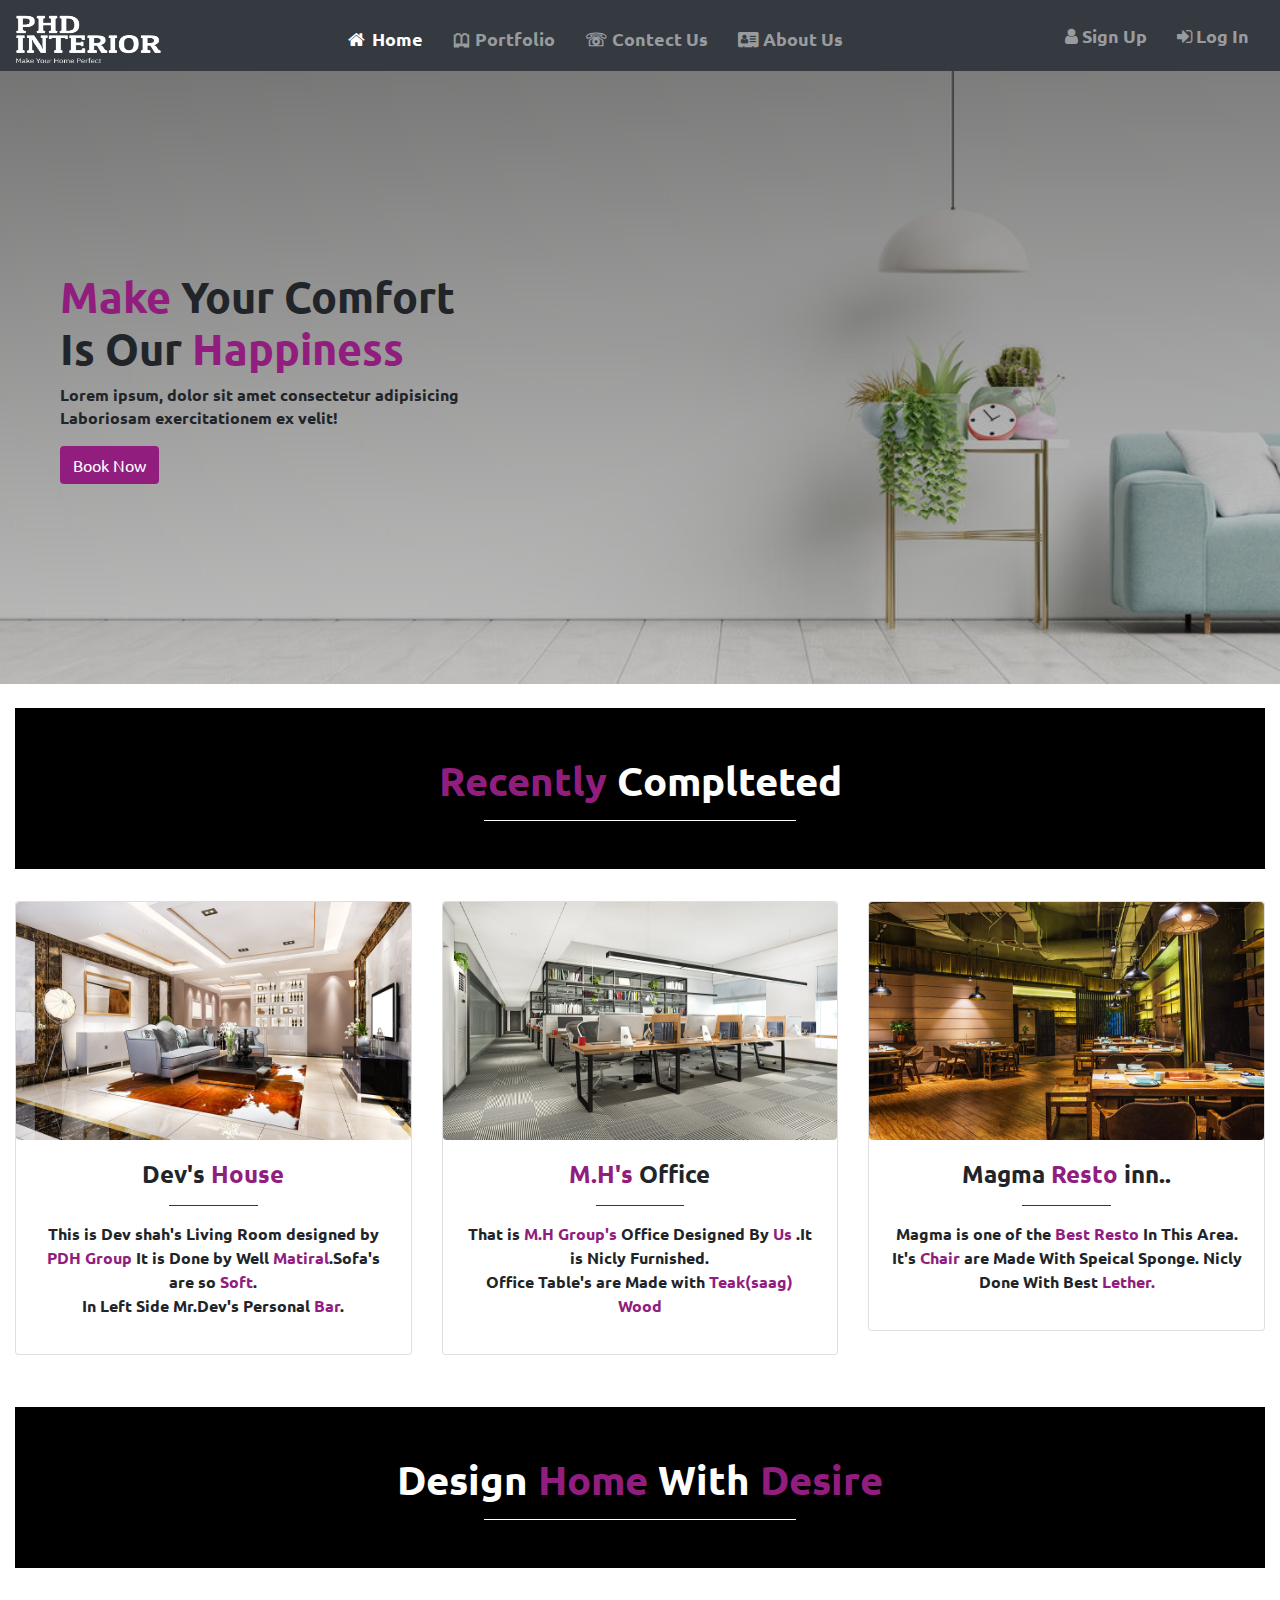
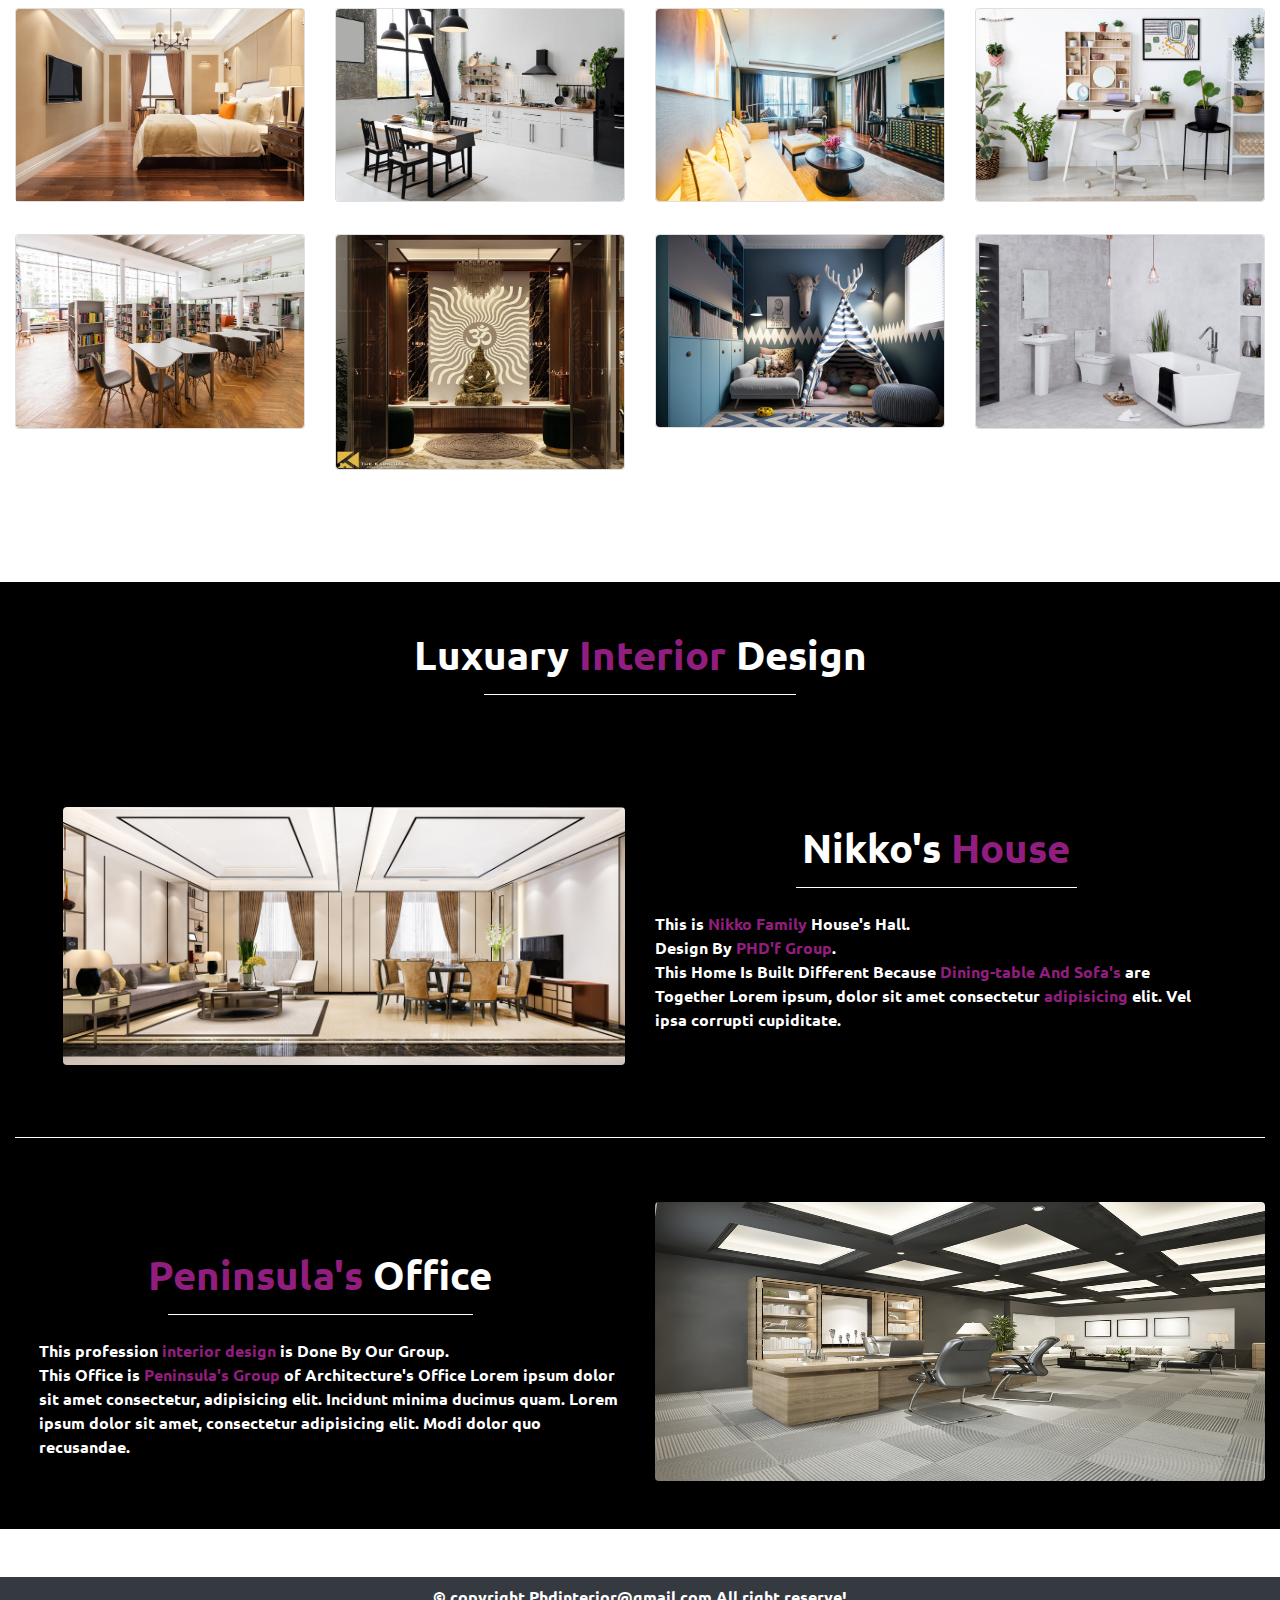
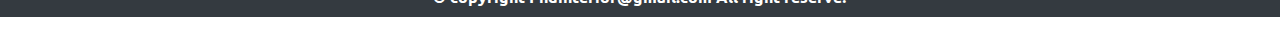
==== index.html @ 62774def "first commit" ====
<html lang="en">

<head>
    <meta charset="UTF-8">
    <link rel="shortcut icon" type="x-icon" href="/img/PI.png">
    <meta name="viewport" content="width=device-width, initial-scale=1.0">
    <title>PHD-Interior</title>
    <link rel="stylesheet" href="style.css">
    <link rel="stylesheet" href="https://cdnjs.cloudflare.com/ajax/libs/font-awesome/4.7.0/css/font-awesome.min.css">
    <link rel="stylesheet" href="https://cdn.jsdelivr.net/npm/bootstrap@4.0.0/dist/css/bootstrap.min.css">
    <link href="https://fonts.googleapis.com/css2?family=Ubuntu:wght@300&display=swap" rel="stylesheet">
</head>
</body>


<!-- ----------------------------------NAV BAR----------------------------------------->


<section>
    <div class="img4">
        <nav class="navbar navbar-expand-lg bg-dark navbar-dark" id="navbar-color">
            <div class="left2">
                <img src="/img/logo3.png" alt="">
            </div>

            <button class="navbar-toggler" type="button" data-toggle="collapse" data-target="#navbarSupportedContent"
                aria-controls="navbarSupportedContent" aria-expanded="false" aria-label="Toggle navigation">
                <span class="navbar-toggler-icon"></span>
            </button>
            <div class="collapse navbar-collapse" id="navbarSupportedContent">
                <ul class="navbar-nav">
                    <li class="nav-item active">
                        <a class="nav-link" href="#"><b><i class="fa fa-fw fa-home"></i> Home</b><span
                                class="sr-only">(current)</span></a>
                    </li>
                    <li class="nav-item">
                        <a class="nav-link " href="portfolio.html"><b> &#128366; Portfolio</b></a>
                    </li>
                    <li class="nav-item">
                        <a class="nav-link" href="contactus.html" id="navbar">
                            <b>
                                &#9743; Contect Us
                            </b>
                        </a>
                    </li>
                    <li class="nav-item">
                        <a class="nav-link" href="aboutus.html"><b><i class="fa fa-address-card "></i> About Us</b></a>
                    </li>
                </ul>

                <div class="signin">
                    <ul class="nav navbar-nav">
                        <li class="nav-item">
                            <a class="nav-link" href="signup.html"><span class="fa fa-user"></span> Sign Up</a>
                        </li>
                        <li class="nav-item">
                            <a class="nav-link" href="login.html"><span class="fa fa-sign-in"></span> Log In</a>
                        </li>
                    </ul>
                </div>
            </div>
        </nav>


        <div class="home" id="home">
            <div class="home-text">
                <h1><b><span>Make</span> Your Comfort <br> Is Our <span>Happiness</span></b></h1>
                <p>Lorem ipsum, dolor sit amet consectetur adipisicing <br> Laboriosam exercitationem ex velit!</p>
                <a href="" class="btn">Book Now</a>
            </div>
        </div>
    </div>
</section>


<!-- -----------------------------------BODY END------------------------------------ -->

<!-- ------------------------------------------Recently---------------------------------------------- -->
<section>
    <div class="container-fluid mb-5 pt-4">
        <div class="black">
            <h1 class="text-center text-capitalize pt-5 text-white"><b><span> Recently </span> Complteted</b></h1>
            <hr class="w-25 mx-auto pb-5 border-white border-dark">
        </div>
        <div class="row text-center pt-3">
            <div class="col-lg-4 col-md-4 col-12">
                <div class="card">
                    <div class="inner">
                        <img class="card-img-top  rounded" src="/img/devroom.jpg" alt="Card image">
                    </div>
                    <div class="card-body">
                        <h4 class="card-title"><b>Dev's <span> House </span></b></h4>
                        <hr class="w-25 mx-auto border-dark">
                        <p class="card-text mb-auto">This is Dev shah's Living Room designed by <span>PDH
                                Group</span>
                            It is Done by Well <span>Matiral</span>.Sofa's are so <span>Soft</span>.</p>
                        <p>In Left Side Mr.Dev's Personal <span>Bar</span>.</p>
                    </div>
                </div>
            </div>

            <div class="col-lg-4 col-md-4 col-12">
                <div class="card">
                    <div class="inner">
                        <img class="card-img-top  rounded" src="/img/office.jpg" alt="Card image">
                    </div>
                    <div class="card-body">
                        <h4 class="card-title"><b> <span> M.H's </span> Office</b></h4>
                        <hr class="w-25 mx-auto border-dark">
                        <p class="card-text mb-auto">That is <span> M.H Group's </span> Office Designed By <span>Us
                            </span>.It is Nicly Furnished.</p>
                        <p>Office Table's are Made with <span>Teak(saag) Wood</span></p>
                    </div>
                </div>
            </div>

            <div class="col-lg-4 col-md-4 col-12">
                <div class="card">
                    <div class="inner">
                        <img class="card-img-top  rounded" src="/img/restaurant.jpg" alt="Card image">
                    </div>
                    <div class="card-body">
                        <h4 class="card-title"><b>Magma <span> Resto</span> inn..</b></h4>
                        <hr class="w-25 mx-auto border-dark">
                        <p class="card-text mb-auto">Magma is one of the <span> Best Resto </span> In This Area.</p>
                        <p>It's <span> Chair</span> are Made With Speical Sponge.
                            Nicly Done With Best <span>Lether.</span></p>
                    </div>
                </div>
            </div>
        </div>
    </div>
</section>
<!-- ------------------------------------------Recently End------------------------------------------ -->

<!-- ------------------------------------------design home--------------------------------------- -->

<section>
    <div>
        <div class="container-fluid  mb-5 pt-1">
            <div class="black">
                <h1 class="text-center text-capitalize pt-5 text-white"><b>Design <span> Home </span> With
                        <span>Desire</span></b>
                </h1>
                <hr class="w-25 mx-auto pb-5 border-white border-dark">
            </div>

            <div class="row text-center pt-4">

                <div class="col-lg-3 col-md-3 col-12 pb-3">
                    <div class="card">
                        <div class="image">
                            <img class="card-img-top" src="/img/bedroom.jpg">
                            <div class="content">
                                <h1><b>Bed Room</b></h1>
                            </div>
                        </div>
                    </div>
                </div>


                <div class="col-lg-3 col-md-3 col-12 pb-3">
                    <div class="card">
                        <div class="image">
                            <img class="card-img-top  rounded" src="/img/kitchen.jpg" alt="Card image">
                            <div class="content">
                                <h1><b>Kitchen</b></h1>
                            </div>
                        </div>
                    </div>
                </div>

                <div class="col-lg-3 col-md-3 col-12 pb-3">
                    <div class="card">
                        <div class="image">
                            <img class="card-img-top rounded" src="/img/hall.jpg" alt="Card image">
                            <div class="content3">
                                <h1><b>Hall</b></h1>
                            </div>
                        </div>
                    </div>
                </div>

                <div class="col-lg-3 col-md-3 col-12 pb-3">
                    <div class="card">
                        <div class="image">
                            <img class="card-img-top rounded" src="/img/office2.jpg">
                            <div class="content4">
                                <h1><b>House Office</b></h1>
                            </div>
                        </div>
                    </div>
                </div>
            </div>


            <div class="row text-center pt-3 pb-5">

                <div class="col-lg-3 col-md-3 col-12 pb-3">
                    <div class="card">
                        <div class="image">
                            <img class="card-img-top rounded" src="/img/library.jpg" alt="Card image">
                            <div class="content4">
                                <h1><b>House Library</b></h1>
                            </div>
                        </div>
                    </div>
                </div>

                <div class="col-lg-3 col-md-3 col-12 pb-3">
                    <div class="card">
                        <div class="image">
                            <img class="card-img-top rounded" src="/img/pujamandir.jpg" alt="Card image"
                               
                                style="height: 234px;">
                            <div class="content2">
                                <h1><b>Puja Mandir</b></h1>
                            </div>
                        </div>
                    </div>
                </div>

                <div class="col-lg-3 col-md-3 col-12 pb-3">
                    <div class="card">
                        <div class="image">
                            <img class="card-img-top rounded" src="/img/kidsbad.jpg" alt="Card image">
                            <div class="content">
                                <h1><b>Kids Room</b></h1>
                            </div>
                        </div>
                    </div>
                </div>

                <div class="col-lg-3 col-md-3 col-12 pb-3">
                    <div class="card">
                        <div class="image">
                            <img class="card-img-top rounded" src="/img/bathtub.jpg" alt="Card image">
                            <div class="content">
                                <h1><b>Bath Room</b></h1>
                            </div>
                        </div>
                    </div>
                </div>
            </div>
        </div>
    </div>
</section>

<!-- ------------------------------------------Some Images End--------------------------------------- -->

<!-- --------------------------------------------luxsary design-------------------------------------- -->

<section>
    <div class="container-fluid luxuary mb-5 text-white">
        <h1 class="text-center text-capitalize pt-5 text-black"><b>Luxuary <span>Interior</span> Design</b></h1>
        <hr class="w-25 mx-auto pb-5 border-white border-dark">

        <div class="pt-5 pb-2 px-5">
            <div class="row mb-5">
                <div class="col-lg-6 col-md-6 col-12">
                    <div class="inner2">
                        <img src="/img/imgg2.jpg" class="img-fluid rounded-left rounded-right">
                    </div>
                </div>
                <div class="col-lg-6 col-md-6 col-12">
                    <h1 class="mt-3 text-center"><b>Nikko's <span>House</span></b></h1>
                    <hr class="w-50 mx-auto pb-2 border-white border-dark">
                    <p class="text-black">This is <span>Nikko Family</span> House's Hall. <br> Design By <span>PHD'f
                            Group</span>. <br> This Home Is Built Different
                        Because <span>Dining-table And Sofa's</span> are Together Lorem ipsum, dolor sit amet
                        consectetur <span>adipisicing</span> elit. Vel ipsa corrupti cupiditate.</p>
                </div>
            </div>
        </div>
        <hr class="border-white">
        <div class="row mb-5 pt-5">
            <div class="col-lg-6 col-md-6 col-12">
                <h1 class="mt-5 text-center"><span><b>Peninsula's </span>Office</b></h1>
                <hr class="w-50 mx-auto pb-2 border-white border-dark">
                <p class="text-black pl-4 pb-3">This profession <span>interior design</span> is Done By Our Group.
                    <br>This Office is <span>Peninsula's
                        Group</span> of Architecture's Office Lorem ipsum dolor sit amet consectetur, adipisicing elit.
                    Incidunt minima ducimus quam. Lorem ipsum dolor sit amet, consectetur adipisicing elit. Modi dolor
                    quo recusandae.
                </p>
            </div>
            <div class="col-lg-6 col-md-6 col-12 pb-5">
                <div class="inner2">
                    <img src="/img/imgg3.jpg" class="img-fluid rounded-left rounded-right">
                </div>
            </div>
        </div>
    </div>
</section>

<!-- --------------------------------------------luxsary design end------------------------------------ -->

<footer>
    <p class="text-center bg-dark text-white py-2">
        &copy; copyright Phdinterior@gmail.com All right reserve!
    </p>
</footer>

<!-- ------------------------------------LINK OF JS---------------------------------------------->
<script src="https://code.jquery.com/jquery-3.2.1.slim.min.js"></script>
<script src="https://cdn.jsdelivr.net/npm/popper.js@1.12.9/dist/umd/popper.min.js"></script>
<script src="https://cdn.jsdelivr.net/npm/bootstrap@4.0.0/dist/js/bootstrap.min.js"></script>

</body>

</html>
---- style.css ----
*{
    margin: 0px;
    padding: 0%;
    font-family: 'Ubuntu';
    font-weight: bolder;
}

/*log in and sign in page*/
/*-----------------------------------------------------sign in--------------------------------------------------*/


.img{ 
    background-image: url(/img/indexpic.jpg);
    background-size: cover;
    width: 100%;
    height: 100vh;
    background-position: 55%;
}


.left img{
    display: inline;
    position: absolute;
    left: 21px; 
    height: 172px;
    width: 255px;
    padding-top: 25px;

}

.login{
    position: absolute;
    top: 50%;
    left: 50%;
    width: 400px;
    padding: 40px;
    margin-top: 53px;
    transform: translate(-50%, -50%);
    background: rgba(255, 255, 255, 0.25px);
    backdrop-filter: blur(9px);
    border: 1px solid #fff;
    border-bottom: 1px solid rgba(255, 255, 255, 0.5px);
    border-right: 1px solid rgba(255, 255, 255, 0.5px);
    border-radius: 20px;
    box-shadow: 0px 25px 50px rgba(0,0,0,0.1);
}
.login h2{
    width: 100%;
    margin-bottom: 15px;
    text-align: center;
    font-size: 2.5em;
    font-weight: 600;
    color:#911d7f;
}


.login .inputbox input{
    width: 100%;
    padding: 10px 20px;
    outline: none;
    font-size: 1.25em;
    color: rgb(9, 9, 9);
    border-radius: 5px;
    border: none;
    margin-bottom: 30px;
}
.login .inputbox input::placeholder{
    color: rgb(5, 5, 5);
    font-size: 17px;
}
#btn{
    position: relative;
    border: none;
    outline: none;
    color: white;
    background-color: rgb(186, 111, 84);
    font-size: 1.25em;
    font-weight: 500;
    transition: 0.5s;
    cursor: pointer;
}
#btn:hover{
    background-color: #692b27;
    transform: translateY(-3px);
}
.bottom-content{
    display: flex;
    justify-content: space-between;
}
.bottom-content a{
    font-size: 1.25em;
    color:black;
    font-weight: 500;
    text-decoration: none;   
}

.bottom-content a:hover{
    color: whitesmoke;
    transform: translateY(-3px);
}
/*------------------------------------------sign in end-------------------------------------------------*/


/*------------------------------------------sign up------------------------------------------------*/


.img2{
    width: 100%;
    height: 100vh;
    background-image: url(/img/signupimg.jpg);
    background-size: cover;
}

.login{
    position: absolute;
    top: 50%;
    left: 50%;
    width: 400px;
    padding: 40px;
    margin-top: 40px;
    transform: translate(-50%, -50%);
    background: rgba(255, 255, 255, 0.25px);
    backdrop-filter: blur(9px);
    border: 1px solid #fff;
    border-bottom: 1px solid rgba(255, 255, 255, 0.5px);
    border-right: 1px solid rgba(255, 255, 255, 0.5px);
    border-radius: 20px;
    box-shadow: 0px 25px 50px rgba(0,0,0,0.1);
}
.login h2{
    width: 100%;
    margin-bottom: 15px;
    font-family: system-ui, -apple-system, BlinkMacSystemFont, 'Segoe UI', Roboto, Oxygen, Ubuntu, Cantarell, 'Open Sans', 'Helvetica Neue', sans-serif;
    text-align: center;
    font-size: 2.5em;
    font-weight: 600;
    color:#911d7f;
}
.login .inputbox input{
    width: 100%;
    padding: 10px 20px;
    outline: none;
    font-size: 1.25em;
    color: black;
    border-radius: 5px;
    border: none;
    margin-bottom: 30px;
}
.login .inputbox input::placeholder{
    color: black;
    font-size: 17px;
}
#btn{
    position: relative;
    border: none;
    outline: none;
    color: white;
    background-color: rgb(175 119 98);
    font-size: 1.25em;
    font-weight: 500;
    transition: 0.5s;
    cursor: pointer;
}
#btn:hover{
    background-color: #692b27;
    transform: translateY(-3px);
}

/*------------------------------------------sign up end------------------------------------------------*/


/*---------------------------------------------------header------------------------------------------------*/

.left2 img{
    height: 55px;
    width: 145px;
    padding-top: 7px
}

/*navbar*/

#navbar-color{
    background-color:whitesmoke;
}

.navbar-nav{
    margin: auto;
    justify-content: space-between;
}

.nav-link{
    margin-left: 14px;
    font-weight: bold;
    color: black;
    font-size: 18px;
}

a {
    color: inherit;
    transition: 0.25s ease;
}

ul:hover a{
    color: white;
}

ul:hover a:hover{
    box-shadow: 0 1.5px 0 0 currentColor;
} 

.nav-link:hover{
    transform: translateY(-3px);
}

.signin{
    padding: 3px 7px 3px 30px;
}


/*----------------------body------------------*/

.img4 {
    background-image: linear-gradient(rgba(0, 0, 0, 0.5), rgba(0, 0, 0, 0.1)), url(/img/background.jpg);
    background-repeat: no-repeat;
    background-size: cover;
}

.home{
    display: flex;
    padding-left: 60px;
    padding-top: 200px;
    padding-bottom: 200px;
}

.home-text h1{
    font-size: 2.7rem;
}

.home-text p{
    font-size: 0.989rem;
}

.home-text span
{
    color:#911d7f;
}

.btn{
    padding: 10px 18px;
    background-color:#911d7f;
    color: #fff;
    border-radius: 0.3rem;
    font-size: 14px;
}

.btn:hover{
    background-color:#e551b4;
    color: #fff;
    transform: translateY(-2px);
    transition: 1.2s ease;
}

.container-fluid h1 span{
    color:#911d7f;
}

/*------------------------Recent------------------------*/
.card-body span{
    color: #911d7f;
}

.card-text span{
    color: #911d7f;
}

.inner{
    overflow: hidden;
}

.inner img{
    height: 238px;
    transition: transform 1.2s;
}

.inner:hover img{
    transform: scale(1.1);
}

.black{
    background-color: black;
}

/*---------------------design---------------*/

.row{
    cursor: pointer;
}
 
img{
    display: block;
    margin: auto;
}

.content{
    height: 100%;
    width: 100%;
    top: 0%;
    left: 0%;
    position: absolute;
    background:rgba(0,0,0,0.4);
    opacity: 0;
    transition: 0.6s ease;
    padding-top: 158px;
    padding-right: 108px;
}

.content:hover{
    opacity: 1;
}

.content h1,hr{
    color:#ffffffdb;
}

.content2{
    height: 100%;
    width: 100%;
    top: 0%;
    left: 0%;
    position: absolute;
    background:rgba(0,0,0,0.4);
    opacity: 0;
    transition: 0.6s;
    padding-top: 156px;
    padding-right: 82px;
}

.content2:hover{
    opacity: 1;
}

.content2 h1{
    color:#ffffffdb;
}


.content3{
    height: 100%;
    width: 100%;
    top: 0%;
    left: 0%;
    position: absolute;
    background:rgba(0,0,0,0.4);
    opacity: 0;
    transition: 0.6s ease;
    padding-top: 156px;
    padding-right: 211px;
}

.content3:hover{
    opacity: 1;
}

.content3 h1{
    color:#ffffffdb;
}


.content4{
    height: 100%;
    width: 100%;
    top: 0%;
    left: 0%;
    position: absolute;
    background:rgba(0,0,0,0.4);
    opacity: 0;
    transition: 0.6s ease;
    padding-top: 152px;
    padding-right: 45px;
}

.content4:hover{
    opacity: 1;
}

.content4 h1{
    color:#ffffffdb;
}
/*-----------------------luxsury -------------*/

.luxuary{
    background-color: black;
}


.black span{
    color:#911d7f;
}

.inner2{
    overflow: hidden;
}

.inner2 img{
    transition: transform 1.2s;
}

.inner2:hover img{
    transform: scale(1.1);
}

/*-----------------------portfolio------------*/

.container-fluid h2 span{
    color: #911d7f;
}

.content5{
    height: 100%;
    width: 100%;
    top: 0%;
    left: 0%;
    position: absolute;
    background: rgba(0,0,0,0.4);
    opacity: 0;
    transition: 0.6s ease;
    padding-top: 202px;
    padding-right: 24px;
}

.content5:hover{
    opacity: 1;
}

.content5 h1{
    color:#ffffffdb;
}
/*--------about us---------------*/
.center{
    display: flex;
    justify-content: center;
    align-items: center;
}

.center a{
    height: 100px;
    width: 100px;
    background-color: #f5f6fa;
    border-radius: 50px;
    line-height: 113px;
    text-align: center;
    margin: 10px;
    box-shadow: 1px 4px 2px 2px #dcdde1;
}

.center a i{
    transition: all 0.2s linear;
}

.center a:hover i{
    transform: scale(1.4);
}

.fa-facebook{
    color: blue;
}

.fa-instagram{
    color: #e84393;
}

.fa-youtube{
    color: #e84118;
}

.fa-twitter{
    color: #0097e6;
}

.text h1{
    text-align: center;
}

/*-----------form-------*/

.icon{
    height: 50px;
    width: 50px;
    background-color: #f7b8f7;
    border-radius: 50px;
    line-height: 51px;
    text-align: center;
    margin: 5px;
    box-shadow: 1px 2px 2px #dcdde1;
}

.btn1 {
    position: relative;
    border: none;
    outline: none;
    color: white;
    background-color:#911d7f;;
    font-size: 1rem;
    font-weight: 500;
    transition: 0.5s;
    cursor: pointer;
}

.btn1:hover {
    background-color: rgb(224, 34, 167);
    color: white;
    transform: translateY(-3px);
}

.container span{
    color: #911d7f;
}

.row span{
    color:  #911d7f;
}

h1 span{
    color: #911d7f;
}

.text p{
    padding-left: 12px;
   font-size: 17px;
}

.form-group label{
    font-size: 19px;
}
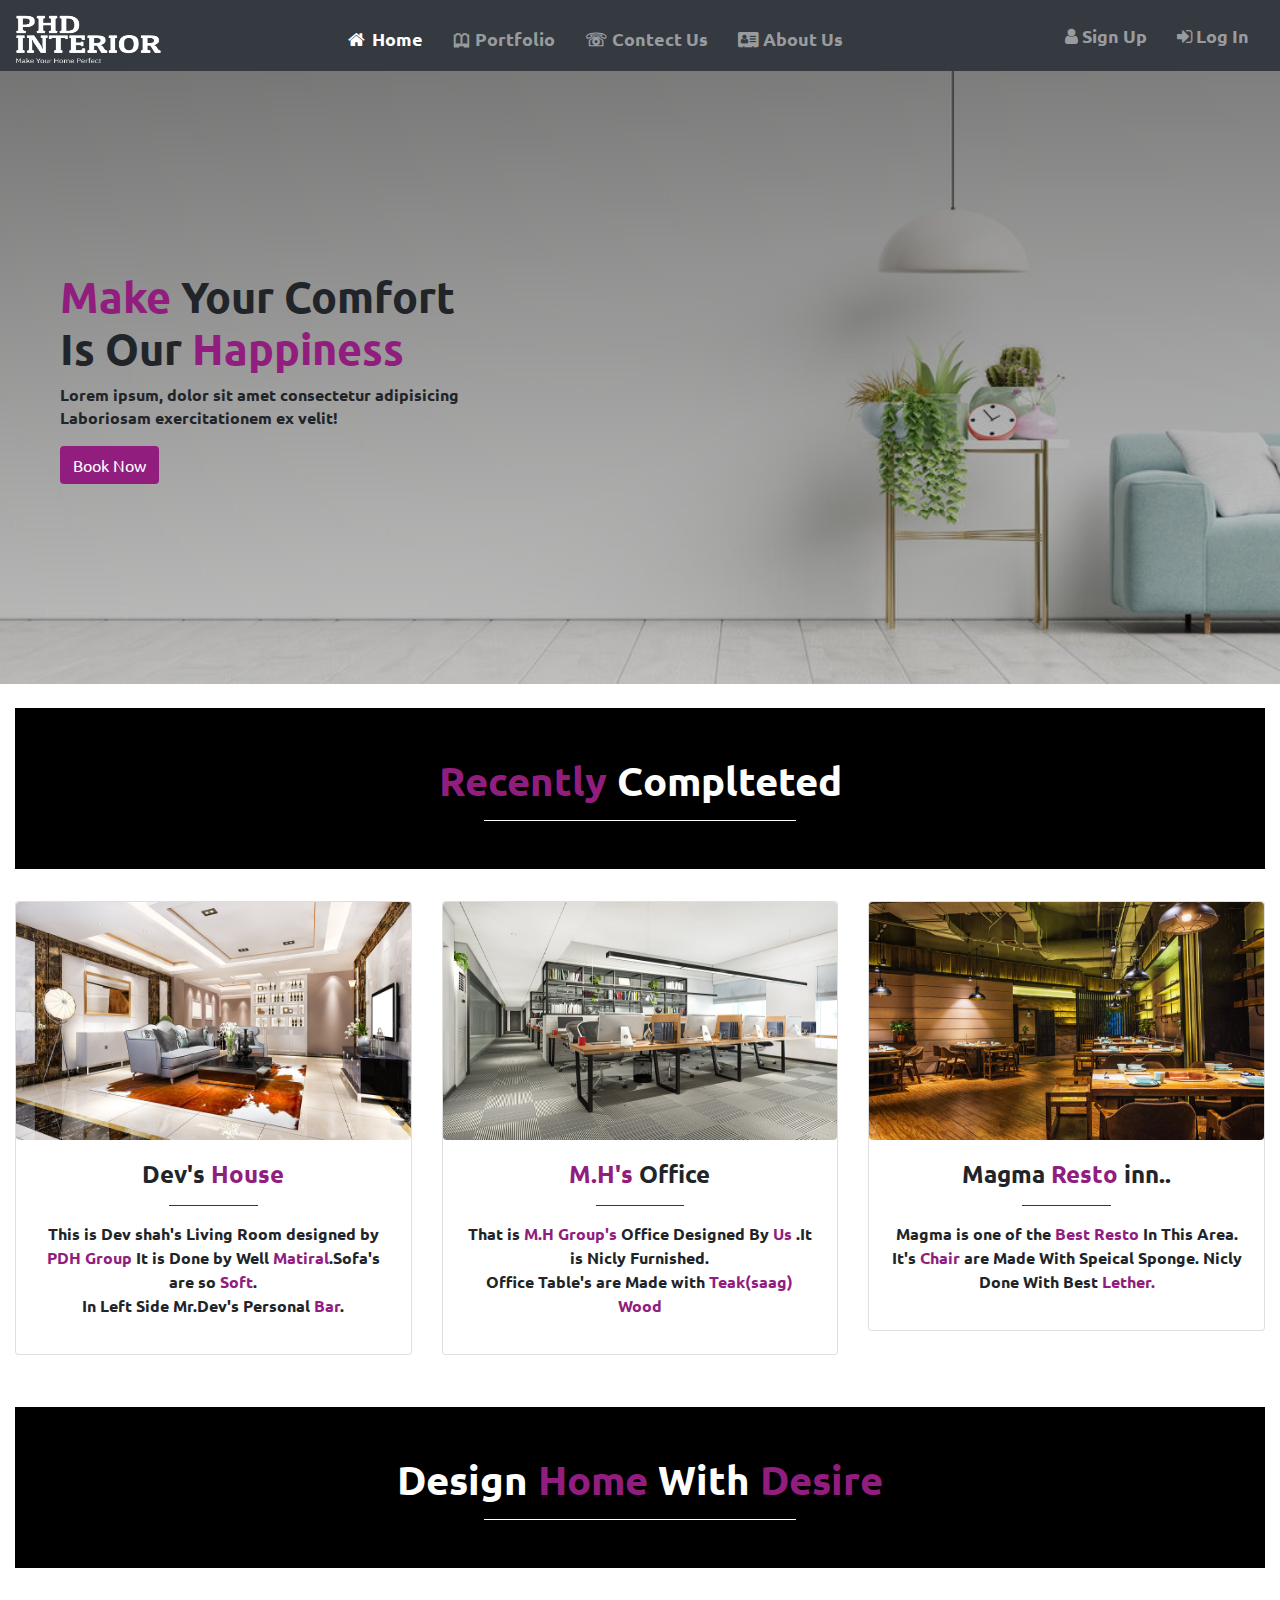
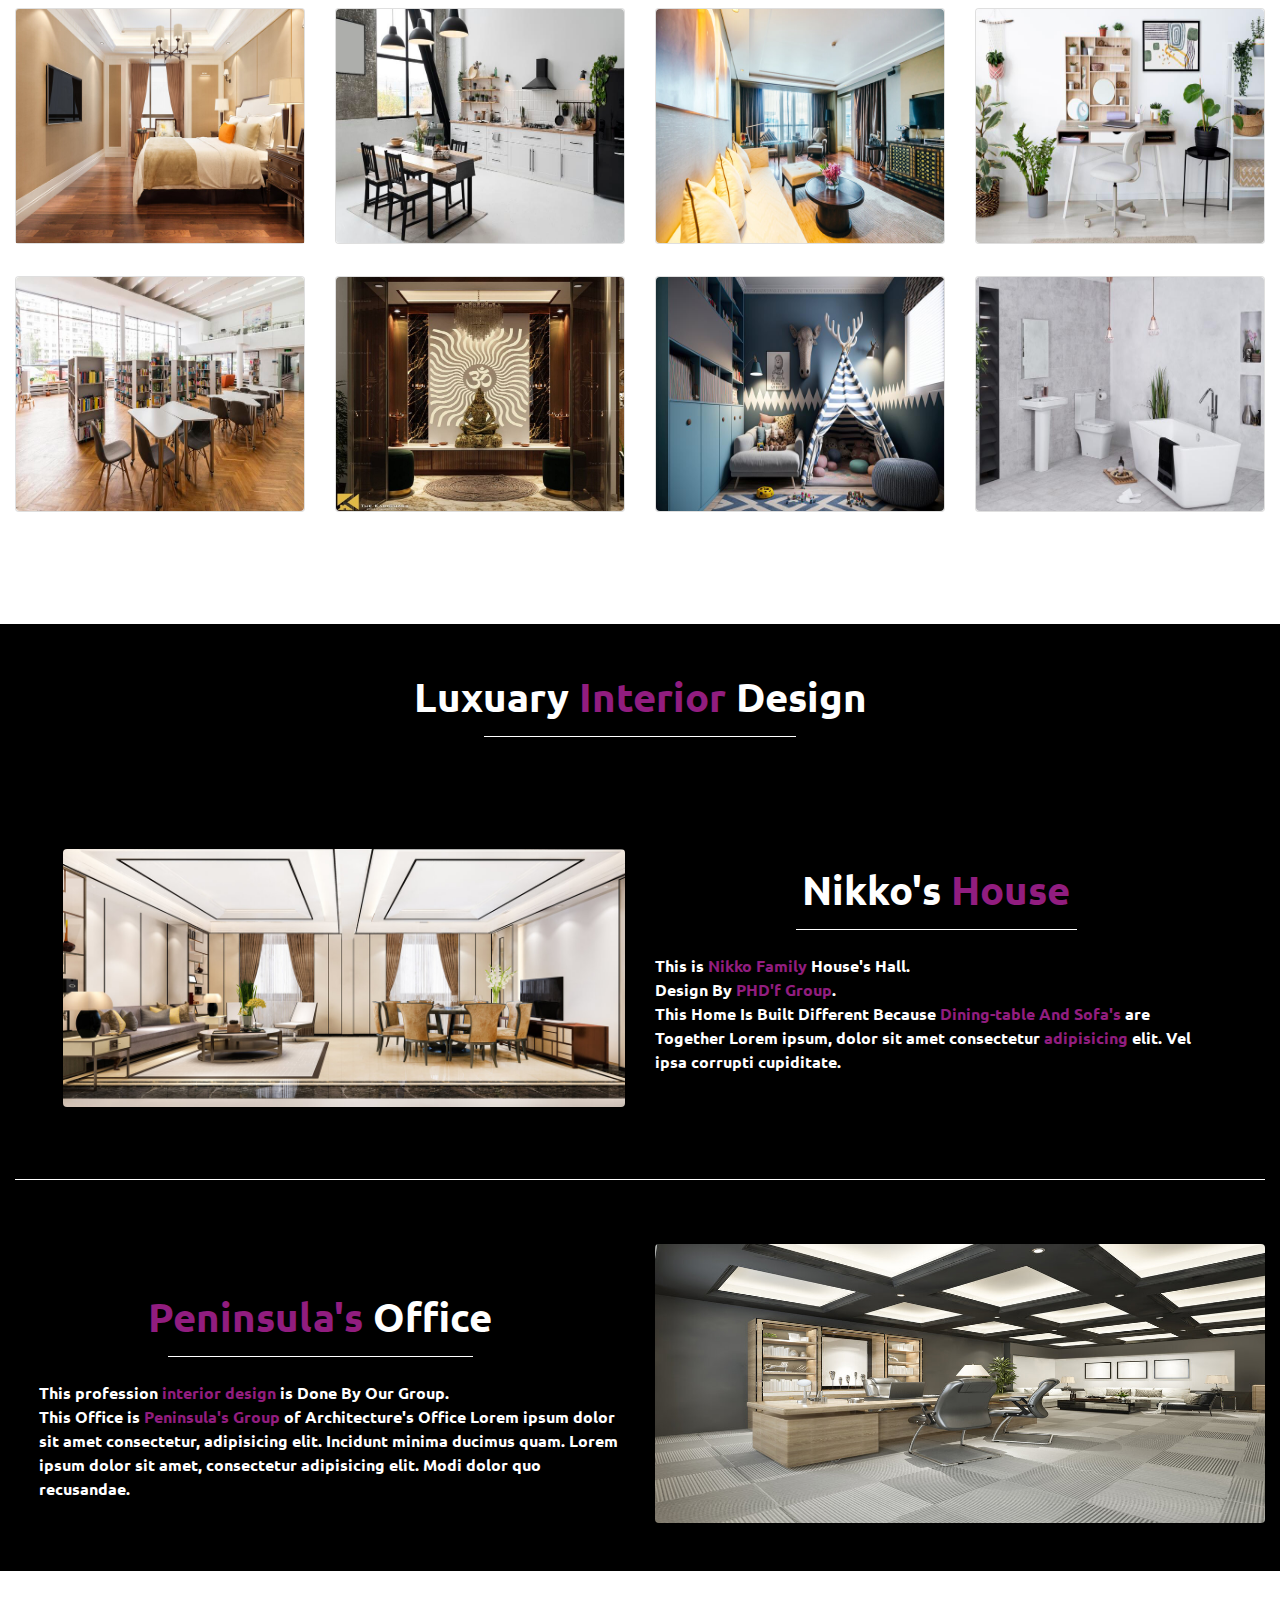
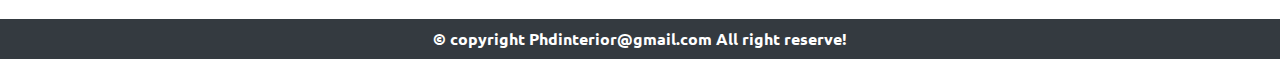
==== commit 8aa621bc: "second" ====
--- a/index.html
+++ b/index.html
@@ -150,7 +150,7 @@
                 <div class="col-lg-3 col-md-3 col-12 pb-3">
                     <div class="card">
                         <div class="image">
-                            <img class="card-img-top" src="/img/bedroom.jpg">
+                            <img class="card-img-top" src="/img/bedroom.jpg" style="height: 234px;">
                             <div class="content">
                                 <h1><b>Bed Room</b></h1>
                             </div>
@@ -162,7 +162,7 @@
                 <div class="col-lg-3 col-md-3 col-12 pb-3">
                     <div class="card">
                         <div class="image">
-                            <img class="card-img-top  rounded" src="/img/kitchen.jpg" alt="Card image">
+                            <img class="card-img-top  rounded" src="/img/kitchen.jpg" alt="Card image" style="height: 234px;">
                             <div class="content">
                                 <h1><b>Kitchen</b></h1>
                             </div>
@@ -173,7 +173,7 @@
                 <div class="col-lg-3 col-md-3 col-12 pb-3">
                     <div class="card">
                         <div class="image">
-                            <img class="card-img-top rounded" src="/img/hall.jpg" alt="Card image">
+                            <img class="card-img-top rounded" src="/img/hall.jpg" alt="Card image" style="height: 234px;">
                             <div class="content3">
                                 <h1><b>Hall</b></h1>
                             </div>
@@ -184,7 +184,7 @@
                 <div class="col-lg-3 col-md-3 col-12 pb-3">
                     <div class="card">
                         <div class="image">
-                            <img class="card-img-top rounded" src="/img/office2.jpg">
+                            <img class="card-img-top rounded" src="/img/office2.jpg" style="height: 234px;">
                             <div class="content4">
                                 <h1><b>House Office</b></h1>
                             </div>
@@ -199,7 +199,7 @@
                 <div class="col-lg-3 col-md-3 col-12 pb-3">
                     <div class="card">
                         <div class="image">
-                            <img class="card-img-top rounded" src="/img/library.jpg" alt="Card image">
+                            <img class="card-img-top rounded" src="/img/library.jpg" alt="Card image" style="height: 234px;">
                             <div class="content4">
                                 <h1><b>House Library</b></h1>
                             </div>
@@ -223,7 +223,7 @@
                 <div class="col-lg-3 col-md-3 col-12 pb-3">
                     <div class="card">
                         <div class="image">
-                            <img class="card-img-top rounded" src="/img/kidsbad.jpg" alt="Card image">
+                            <img class="card-img-top rounded" src="/img/kidsbad.jpg" alt="Card image" style="height: 234px;">
                             <div class="content">
                                 <h1><b>Kids Room</b></h1>
                             </div>
@@ -234,7 +234,7 @@
                 <div class="col-lg-3 col-md-3 col-12 pb-3">
                     <div class="card">
                         <div class="image">
-                            <img class="card-img-top rounded" src="/img/bathtub.jpg" alt="Card image">
+                            <img class="card-img-top rounded" src="/img/bathtub.jpg" alt="Card image" style="height: 234px;">
                             <div class="content">
                                 <h1><b>Bath Room</b></h1>
                             </div>
